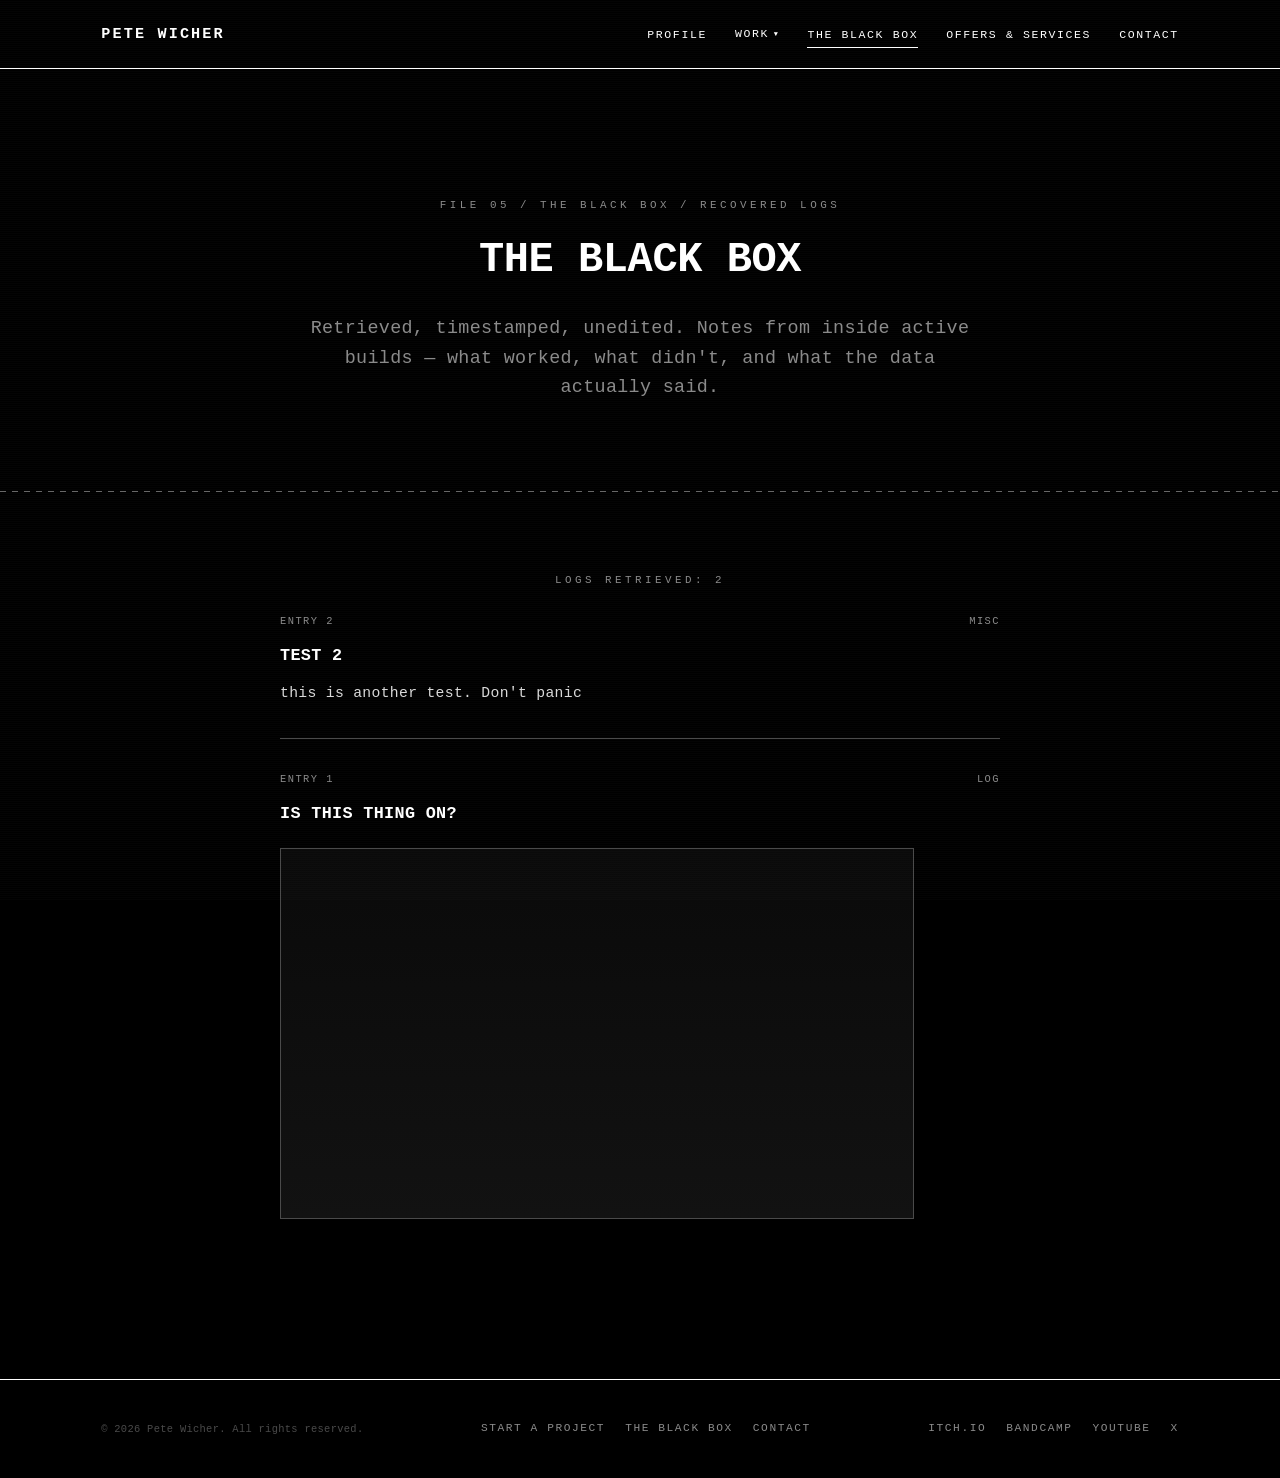
==== black-box/index.html @ 7f67c177 "Initial publish: Spookies Workshop portfolio site - Static site (index, work/, black-box/, offers/, " ====
<!DOCTYPE html>
<html lang="en">
<head>
<meta charset="UTF-8">
<meta name="viewport" content="width=device-width, initial-scale=1.0">
<title>The Black Box — Spookies Workshop</title>
<meta name="description" content="A chronological log of development notes, tone diaries, and industry observations.">
<link rel="stylesheet" href="../css/portfolio.css">
<meta http-equiv="Content-Security-Policy" content="default-src 'self'; script-src 'self'; style-src 'self' 'unsafe-inline'; img-src 'self' data: https:; media-src 'self' https:; frame-src https://www.youtube.com https://www.youtube-nocookie.com https://player.vimeo.com https://bandcamp.com https://w.soundcloud.com; connect-src 'self' http://localhost:3123 https://formsubmit.co; object-src 'none'; base-uri 'self'">
</head>
<body>

<header class="site-header">
  <div class="wrap">
    <a href="../index.html" class="brand">PETE WICHER</a>

    <button class="nav-toggle" aria-expanded="false" aria-controls="primary-nav" aria-label="Toggle navigation">
      <span></span>
    </button>

    <nav class="primary-nav" id="primary-nav">
      <ul>
        <li><a href="../index.html">Profile</a></li>
        <li class="nav-item">
          <button class="dropdown-toggle" aria-expanded="false" aria-controls="work-dropdown">
            Work <span class="caret">&#9660;</span>
          </button>
          <ul class="dropdown" id="work-dropdown">
            <li><a href="../work/audio.html">Audio</a></li>
            <li><a href="../work/games.html">Games</a></li>
            <li><a href="../work/video.html">Video</a></li>
            <li><a href="https://mister-spookies.itch.io/project-log" target="_blank" rel="noopener">Code</a></li>
          </ul>
        </li>
        <li><a href="index.html" aria-current="page">The Black Box</a></li>
        <li><a href="../offers/index.html">Offers &amp; Services</a></li>
        <li><a href="../contact/index.html">Contact</a></li>
      </ul>
    </nav>
  </div>
</header>

<main>

  <section class="hero wrap">
    <p class="case-number">FILE 05 / THE BLACK BOX / RECOVERED LOGS</p>
    <h1>The Black Box</h1>
    <p class="hero-lede">
      Retrieved, timestamped, unedited. Notes from inside active builds —
      what worked, what didn't, and what the data actually said.
    </p>
  </section>

  <hr class="tape-rule">

  <section class="section wrap">
    <p class="eyebrow" id="log-count" style="margin-bottom:1.5rem;">LOGS RETRIEVED: 0</p>
    <div class="log-stack">
      <!-- Populated by js/blackbox.js from GET /api/posts -->
    </div>
  </section>

</main>

<footer class="site-footer">
  <div class="wrap">
<p class="footer-note">&copy; <span id="year"></span> Pete Wicher. All rights reserved.</p>
    <nav class="footer-links">
      <a href="../offers/index.html">Start a Project</a>
      <a href="../black-box/index.html">The Black Box</a>
      <a href="../contact/index.html">Contact</a>
    </nav>
    <nav class="footer-socials">
      <a href="https://mister-spookies.itch.io/" target="_blank" rel="noopener">itch.io</a>
      <a href="https://petewicher.bandcamp.com/" target="_blank" rel="noopener">Bandcamp</a>
      <a href="https://www.youtube.com/@MisterSpookies" target="_blank" rel="noopener">YouTube</a>
      <a href="https://x.com/MisterSpookies" target="_blank" rel="noopener">X</a>
    </nav>
  </div>
</footer>

<script src="../js/portfolio.js"></script>
<script src="../js/blackbox.js"></script>
</body>
</html>
---- css/portfolio.css ----
/* ==========================================================================
   PORTFOLIO.CSS — Global Stylesheet
   The Horror Guy — Consulting Portfolio
   Monochrome / Editorial / Case-File System
   ========================================================================== */

/* --------------------------------------------------------------------------
   0. TOKENS
   -------------------------------------------------------------------------- */
:root {
  --black: #000000;
  --card-top: #0a0a0a;
  --card-bottom: #121212;
  --white: #ffffff;
  --grey: #8a8a8a;
  --grey-dim: #4a4a4a;
  --border: #ffffff;

  --font-mono: 'Courier New', Courier, monospace;

  --track-wide: 0.32em;
  --track-mid: 0.14em;
  --track-tight: 0.02em;

  --gutter: clamp(1.25rem, 4vw, 4rem);
  --max-width: 1180px;

  --ease: cubic-bezier(0.16, 1, 0.3, 1);
}

/* --------------------------------------------------------------------------
   1. RESET
   -------------------------------------------------------------------------- */
*,
*::before,
*::after {
  box-sizing: border-box;
  margin: 0;
  padding: 0;
}

html {
  -webkit-text-size-adjust: 100%;
  scroll-behavior: smooth;
}

@media (prefers-reduced-motion: reduce) {
  html {
    scroll-behavior: auto;
  }
  *,
  *::before,
  *::after {
    animation-duration: 0.01ms !important;
    animation-iteration-count: 1 !important;
    transition-duration: 0.01ms !important;
    scroll-behavior: auto !important;
  }
}

body {
  background: var(--black);
  color: var(--white);
  font-family: var(--font-mono);
  font-size: 16px;
  line-height: 1.6;
  letter-spacing: var(--track-tight);
  min-height: 100vh;
  overflow-x: hidden;
}

img,
video {
  max-width: 100%;
  display: block;
}

a {
  color: inherit;
  text-decoration: none;
}

ul {
  list-style: none;
}

button {
  font-family: inherit;
  background: none;
  border: none;
  color: inherit;
  cursor: pointer;
}

input,
textarea,
select {
  font-family: inherit;
}

/* Visible keyboard focus — non-negotiable */
a:focus-visible,
button:focus-visible,
input:focus-visible,
textarea:focus-visible,
select:focus-visible,
.dropdown-toggle:focus-visible {
  outline: 1px dashed var(--white);
  outline-offset: 4px;
}

/* --------------------------------------------------------------------------
   2. TEXTURE — hairline scan noise (static, no bloat)
   -------------------------------------------------------------------------- */
body::before {
  content: '';
  position: fixed;
  inset: 0;
  pointer-events: none;
  z-index: 999;
  opacity: 0.035;
  background-image: repeating-linear-gradient(
    0deg,
    #fff 0px,
    transparent 1px,
    transparent 2px
  );
}

/* --------------------------------------------------------------------------
   3. LAYOUT PRIMITIVES
   -------------------------------------------------------------------------- */
.wrap {
  max-width: var(--max-width);
  margin: 0 auto;
  padding-left: var(--gutter);
  padding-right: var(--gutter);
}

.tape-rule {
  border: none;
  height: 1px;
  width: 100%;
  background-image: repeating-linear-gradient(
    90deg,
    #ffffff 0,
    #ffffff 6px,
    transparent 6px,
    transparent 12px
  );
  opacity: 0.4;
}

.solid-rule {
  border: none;
  border-top: 1px solid var(--white);
  width: 100%;
}

.eyebrow {
  font-size: 0.68rem;
  letter-spacing: var(--track-wide);
  text-transform: uppercase;
  color: var(--grey);
}

.tag {
  display: inline-block;
  font-size: 0.65rem;
  letter-spacing: var(--track-mid);
  text-transform: uppercase;
  border: 1px solid var(--grey-dim);
  color: var(--grey);
  padding: 0.25em 0.6em;
}

/* --------------------------------------------------------------------------
   4. HEADER / NAVIGATION
   -------------------------------------------------------------------------- */
.site-header {
  position: sticky;
  top: 0;
  z-index: 100;
  background: rgba(0, 0, 0, 0.92);
  backdrop-filter: blur(2px);
  border-bottom: 1px solid var(--white);
}

.site-header .wrap {
  display: flex;
  align-items: center;
  justify-content: space-between;
  height: 68px;
}

.brand {
  font-weight: 700;
  font-size: 0.95rem;
  letter-spacing: var(--track-mid);
  text-transform: uppercase;
  white-space: nowrap;
}

.brand small {
  display: block;
  font-weight: 400;
  font-size: 0.6rem;
  letter-spacing: var(--track-wide);
  color: var(--grey);
  margin-top: 2px;
}

.primary-nav {
  display: flex;
  align-items: center;
  gap: 1.75rem;
}

.primary-nav > ul {
  display: flex;
  gap: 1.75rem;
}

.primary-nav a,
.dropdown-toggle {
  font-size: 0.72rem;
  letter-spacing: var(--track-mid);
  text-transform: uppercase;
  position: relative;
  padding: 0.35rem 0;
}

.primary-nav a::after,
.dropdown-toggle::after {
  content: '';
  position: absolute;
  left: 0;
  bottom: -2px;
  width: 0;
  height: 1px;
  background: var(--white);
  transition: width 0.25s var(--ease);
}

.primary-nav a:hover::after,
.primary-nav a[aria-current='page']::after,
.dropdown-toggle:hover::after,
.nav-item.open .dropdown-toggle::after {
  width: 100%;
}

.nav-item {
  position: relative;
}

.dropdown-toggle {
  display: inline-flex;
  align-items: center;
  gap: 0.4em;
}

.dropdown-toggle .caret {
  font-size: 0.6em;
  transition: transform 0.25s var(--ease);
}

.nav-item.open .dropdown-toggle .caret {
  transform: rotate(180deg);
}

.dropdown {
  position: absolute;
  top: calc(100% + 14px);
  left: 50%;
  transform: translateX(-50%) translateY(-6px);
  background: linear-gradient(180deg, var(--card-top), var(--card-bottom));
  border: 1px solid var(--white);
  min-width: 190px;
  padding: 0.4rem 0;
  opacity: 0;
  visibility: hidden;
  transition: opacity 0.2s var(--ease), transform 0.2s var(--ease), visibility 0.2s;
}

.nav-item.open .dropdown,
.nav-item:hover .dropdown {
  opacity: 1;
  visibility: visible;
  transform: translateX(-50%) translateY(0);
}

.dropdown li a {
  display: block;
  padding: 0.55rem 1rem;
  font-size: 0.7rem;
  letter-spacing: var(--track-mid);
  text-transform: uppercase;
  white-space: nowrap;
}

.dropdown li a:hover {
  background: var(--white);
  color: var(--black);
}

.dropdown li a::after {
  display: none;
}

.nav-toggle {
  display: none;
  width: 32px;
  height: 22px;
  position: relative;
}

.nav-toggle span,
.nav-toggle span::before,
.nav-toggle span::after {
  content: '';
  position: absolute;
  left: 0;
  width: 100%;
  height: 1px;
  background: var(--white);
  transition: transform 0.25s var(--ease), opacity 0.2s var(--ease), top 0.25s var(--ease);
}

.nav-toggle span {
  top: 10px;
}

.nav-toggle span::before {
  top: -8px;
}

.nav-toggle span::after {
  top: 8px;
}

.nav-toggle[aria-expanded='true'] span {
  background: transparent;
}

.nav-toggle[aria-expanded='true'] span::before {
  top: 0;
  transform: rotate(45deg);
}

.nav-toggle[aria-expanded='true'] span::after {
  top: 0;
  transform: rotate(-45deg);
}

/* --------------------------------------------------------------------------
   5. HERO / MANIFESTO
   -------------------------------------------------------------------------- */
.hero {
  padding: clamp(3.5rem, 10vw, 8rem) 0 clamp(2.5rem, 6vw, 4rem);
  text-align: center;
}

.hero .wrap,
.wrap.hero-inner {
  display: flex;
  flex-direction: column;
  align-items: center;
}

.case-number {
  font-size: 0.68rem;
  letter-spacing: var(--track-wide);
  color: var(--grey);
  margin-bottom: 1.5rem;
}

.hero h1 {
  font-size: clamp(1.575rem, 3.9vw, 2.625rem);
  line-height: 1.05;
  letter-spacing: -0.01em;
  font-weight: 700;
  text-transform: uppercase;
  margin-left: auto;
  margin-right: auto;
}

.hero h1 .cursor {
  display: inline-block;
  width: 0.5ch;
  background: var(--white);
  animation: blink 1.1s steps(1) infinite;
}

@keyframes blink {
  0%, 49% { opacity: 1; }
  50%, 100% { opacity: 0; }
}

@media (prefers-reduced-motion: reduce) {
  .hero h1 .cursor {
    animation: none;
    opacity: 1;
  }
}

.hero-lede {
  margin-top: 2rem;
  margin-left: auto;
  margin-right: auto;
  max-width: 62ch;
  font-size: clamp(1rem, 1.6vw, 1.15rem);
  color: var(--grey);
  margin-bottom: 1.5rem;
}

.hero-grid {
  display: grid;
  grid-template-columns: minmax(0, 1fr) clamp(240px, 26vw, 320px);
  gap: clamp(1.5rem, 4vw, 3rem);
  align-items: center;
  margin-top: 0.5rem;
}

.hero-copy .hero-lede {
  margin-left: 0;
  margin-right: 0;
}

.profile-frame {
  border: 1px solid var(--white);
  padding: 0.5rem;
  background: var(--card-top);
}

.profile-frame img {
  display: block;
  width: 100%;
  height: auto;
  filter: grayscale(1) contrast(1.05);
}

.profile-figure figcaption {
  margin-top: 0.6rem;
  font-size: 0.6rem;
  letter-spacing: var(--track-mid);
  text-transform: uppercase;
  color: var(--grey-dim);
  text-align: center;
}

@media (max-width: 820px) {
  .hero-grid {
    grid-template-columns: 1fr;
  }
  .profile-figure {
    order: -1;
    max-width: 320px;
    margin-left: auto;
    margin-right: auto;
  }
}

.hero-lede + .hero-lede {
  margin-top: 1.1rem;
}

.hero-meta {
  display: flex;
  flex-wrap: wrap;
  justify-content: center;
  gap: 0.6rem;
  margin-top: 2.25rem;
}

/* --------------------------------------------------------------------------
   6. SECTIONS / CARDS
   -------------------------------------------------------------------------- */
.section {
  padding: clamp(2.5rem, 7vw, 5rem) 0;
  text-align: center;
}

.section-head {
  display: flex;
  flex-direction: column;
  align-items: center;
  gap: 0.75rem;
  margin-bottom: 2rem;
}

.section-head h2 {
  font-size: clamp(1.3rem, 3vw, 1.9rem);
  letter-spacing: var(--track-tight);
  text-transform: uppercase;
  font-weight: 700;
}

/* Intro copy that follows a section-head — capped and centered, wrap stays full-width */
.section-lede {
  max-width: 68ch;
  margin: 0 auto 2rem;
  color: #d9d9d9;
}

/* Utility: reintroduce left edge alignment for the rare case content must
   read left-to-right (e.g. long-form log entries, form labels) */
.text-left {
  text-align: left;
}

/*
 * Flexbox, not CSS grid, is deliberate here: grid auto-placement always
 * flushes a trailing/incomplete row to the inline-start edge, which is
 * exactly the left-flush bug this replaces. Flex items with a fixed
 * basis + justify-content: center let an orphaned last card center
 * itself against the row above it instead.
 */
.grid {
  display: flex;
  flex-wrap: wrap;
  justify-content: center;
  gap: 1.25rem;
}

/* Basis math: (100% - total gap width) / column count.
   flex-grow: 0 keeps every card the same width whether its row is full
   or not; max-width backstops it so cards never stretch to fill space. */
.grid-3 > * {
  flex: 0 1 calc((100% - (2 * 1.25rem)) / 3);
  max-width: calc((100% - (2 * 1.25rem)) / 3);
}

.grid-2 > * {
  flex: 0 1 calc((100% - 1.25rem) / 2);
  max-width: calc((100% - 1.25rem) / 2);
}

@media (max-width: 900px) {
  .grid-3 > * {
    flex: 0 1 calc((100% - 1.25rem) / 2);
    max-width: calc((100% - 1.25rem) / 2);
  }
}

@media (max-width: 640px) {
  .grid-3 > *,
  .grid-2 > * {
    flex: 0 1 100%;
    max-width: 100%;
  }
}

.card {
  background: linear-gradient(180deg, var(--card-top), var(--card-bottom));
  border: 1px solid var(--grey-dim);
  padding: 1.75rem;
  text-align: center;
  transition: border-color 0.25s var(--ease), transform 0.25s var(--ease);
}

.card .tag {
  margin-left: auto;
  margin-right: auto;
}

.btn-row {
  display: flex;
  flex-wrap: wrap;
  justify-content: center;
  gap: 0.85rem;
}

.card:hover {
  border-color: var(--white);
  transform: translateY(-3px);
}

.card .tag {
  margin-bottom: 1rem;
}

.card .btn {
  margin-top: 1.25rem;
}

.card h3 {
  font-size: 1.05rem;
  text-transform: uppercase;
  letter-spacing: var(--track-tight);
  margin-bottom: 0.6rem;
}

.card p {
  color: var(--grey);
  font-size: 0.9rem;
}

.card-index {
  font-size: 0.65rem;
  color: var(--grey-dim);
  letter-spacing: var(--track-mid);
  margin-bottom: 0.75rem;
}

/* --------------------------------------------------------------------------
   7. BUTTONS
   -------------------------------------------------------------------------- */
.btn {
  display: inline-flex;
  align-items: center;
  gap: 0.5em;
  border: 1px solid var(--white);
  color: var(--white);
  background: transparent;
  padding: 0.85em 1.6em;
  font-size: 0.72rem;
  letter-spacing: var(--track-mid);
  text-transform: uppercase;
  cursor: pointer;
  transition: background 0.2s var(--ease), color 0.2s var(--ease);
}

.page-cta {
  margin: 2.5rem 0;
}

.btn:hover {
  background: var(--white);
  color: var(--black);
}

.btn-block {
  width: 100%;
  justify-content: center;
}

.btn-ghost {
  border-color: var(--grey-dim);
  color: var(--grey);
}

.btn-ghost:hover {
  background: var(--white);
  border-color: var(--white);
  color: var(--black);
}

/* --------------------------------------------------------------------------
   8. FOOTER
   -------------------------------------------------------------------------- */
.site-footer {
  border-top: 1px solid var(--white);
  padding: 2.5rem 0;
  margin-top: 3rem;
}

.site-footer .wrap {
  display: flex;
  justify-content: space-between;
  align-items: center;
  flex-wrap: wrap;
  gap: 1rem;
}

.footer-links {
  display: flex;
  gap: 1.25rem;
  flex-wrap: wrap;
}

.footer-links a {
  font-size: 0.7rem;
  letter-spacing: var(--track-mid);
  text-transform: uppercase;
  color: var(--grey);
  transition: color 0.2s var(--ease);
}

.footer-links a:hover {
  color: var(--white);
}

.footer-note {
  font-size: 0.65rem;
  color: var(--grey-dim);
}

.footer-socials {
  display: flex;
  gap: 1.25rem;
  flex-wrap: wrap;
}

.footer-socials a {
  font-size: 0.7rem;
  letter-spacing: var(--track-mid);
  text-transform: uppercase;
  color: var(--grey);
  transition: color 0.2s var(--ease);
}

.footer-socials a:hover {
  color: var(--white);
}

/* --------------------------------------------------------------------------
   9. RESPONSIVE NAV (MOBILE)
   -------------------------------------------------------------------------- */
@media (max-width: 860px) {
  .primary-nav {
    position: fixed;
    top: 68px;
    left: 0;
    right: 0;
    bottom: 0;
    background: var(--black);
    flex-direction: column;
    align-items: flex-start;
    padding: 2rem var(--gutter);
    transform: translateX(100%);
    transition: transform 0.3s var(--ease);
    overflow-y: auto;
  }

  .primary-nav.open {
    transform: translateX(0);
  }

  .primary-nav > ul {
    flex-direction: column;
    gap: 1.5rem;
    width: 100%;
  }

  .dropdown {
    position: static;
    transform: none;
    opacity: 1;
    visibility: visible;
    display: none;
    border: none;
    border-left: 1px solid var(--grey-dim);
    margin-top: 0.75rem;
    margin-left: 0.5rem;
    background: none;
    min-width: 0;
  }

  .nav-item.open .dropdown {
    display: block;
  }

  .nav-toggle {
    display: block;
  }
}

/* --------------------------------------------------------------------------
   10. AUDIO REEL LIST (work/audio.html)
   -------------------------------------------------------------------------- */
.reel-list {
  display: flex;
  flex-direction: column;
  gap: 1rem;
  max-width: 780px;
  margin: 0 auto;
}

.sound-group {
  margin-bottom: 2.5rem;
}

.sound-group:last-child {
  margin-bottom: 0;
}

.sound-group-title {
  font-size: clamp(1.3rem, 3vw, 1.9rem);
  letter-spacing: var(--track-tight);
  text-transform: uppercase;
  font-weight: 700;
  color: var(--white);
  text-align: center;
  margin: 0 auto 1.25rem;
  max-width: 780px;
}

.reel-item {
  background: linear-gradient(180deg, var(--card-top), var(--card-bottom));
  border: 1px solid var(--grey-dim);
  padding: 1.5rem;
  text-align: left;
  transition: border-color 0.25s var(--ease);
}

.reel-item:hover {
  border-color: var(--white);
}

.reel-item-head {
  display: flex;
  align-items: baseline;
  justify-content: space-between;
  gap: 1rem;
  margin-bottom: 0.9rem;
  flex-wrap: wrap;
}

.reel-item-head h3,
.reel-item-head h4 {
  font-size: 0.95rem;
  text-transform: uppercase;
  letter-spacing: var(--track-tight);
}

.reel-duration {
  font-size: 0.65rem;
  color: var(--grey);
  letter-spacing: var(--track-mid);
  white-space: nowrap;
}

.reel-item audio {
  width: 100%;
  filter: grayscale(1) invert(1) contrast(1.1);
}

.reel-item p {
  margin-top: 0.75rem;
  font-size: 0.85rem;
  color: var(--grey);
}

.embed-grid {
  display: grid;
  grid-template-columns: repeat(2, 1fr);
  gap: 1.25rem;
  max-width: 900px;
  margin: 0 auto;
}

@media (max-width: 640px) {
  .embed-grid {
    grid-template-columns: 1fr;
  }
}

.embed-slot {
  border: 1px solid var(--grey-dim);
  background: linear-gradient(180deg, var(--card-top), var(--card-bottom));
  padding: 1rem;
  text-align: left;
}

.embed-slot .eyebrow {
  display: block;
  margin-bottom: 0.75rem;
}

.embed-slot iframe {
  width: 100%;
  aspect-ratio: 16 / 9;
  border: none;
  display: block;
}

/* --------------------------------------------------------------------------
   11. BLUEPRINT / SYSTEMS GRID (work/games.html)
   -------------------------------------------------------------------------- */
.blueprint-grid {
  display: grid;
  grid-template-columns: repeat(2, 1fr);
  gap: 1.25rem;
}

@media (max-width: 720px) {
  .blueprint-grid {
    grid-template-columns: 1fr;
  }
}

.blueprint-card {
  background: linear-gradient(180deg, var(--card-top), var(--card-bottom));
  border: 1px solid var(--grey-dim);
  text-align: left;
  transition: border-color 0.25s var(--ease);
}

.blueprint-card:hover {
  border-color: var(--white);
}

.blueprint-media {
  aspect-ratio: 16 / 9;
  border-bottom: 1px solid var(--grey-dim);
  background: repeating-linear-gradient(
    45deg,
    #0a0a0a,
    #0a0a0a 10px,
    #111 10px,
    #111 20px
  );
  display: flex;
  align-items: center;
  justify-content: center;
}

.blueprint-media span {
  font-size: 0.65rem;
  letter-spacing: var(--track-mid);
  text-transform: uppercase;
  color: var(--grey-dim);
}

.blueprint-media iframe {
  width: 100%;
  height: 100%;
  border: 0;
  display: block;
}

.blueprint-card-body {
  padding: 1.5rem;
}

.blueprint-card-body h3 {
  font-size: 1rem;
  text-transform: uppercase;
  letter-spacing: var(--track-tight);
  margin-bottom: 0.6rem;
}

.blueprint-card-body p {
  font-size: 0.88rem;
  color: var(--grey);
}

.spec-list {
  margin-top: 1rem;
  display: flex;
  flex-wrap: wrap;
  gap: 0.4rem;
}

/* --------------------------------------------------------------------------
   12. VIDEO SHOWCASE ROWS (work/video.html)
   -------------------------------------------------------------------------- */
.video-stack {
  display: flex;
  flex-direction: column;
  gap: 2.5rem;
}

.video-row {
  display: grid;
  grid-template-columns: 1fr 1fr;
  gap: 2rem;
  align-items: center;
  text-align: left;
}

.video-row:nth-child(even) {
  direction: rtl;
}

.video-row:nth-child(even) > * {
  direction: ltr;
}

@media (max-width: 800px) {
  .video-row,
  .video-row:nth-child(even) {
    grid-template-columns: 1fr;
    direction: ltr;
  }
}

.video-frame {
  position: relative;
  width: 100%;
  aspect-ratio: 16 / 9;
  border: 1px solid var(--white);
  background: #0a0a0a;
  overflow: hidden;
}

.video-frame iframe,
.video-frame video {
  position: absolute;
  inset: 0;
  width: 100%;
  height: 100%;
  border: none;
}

.video-row h3 {
  font-size: 1.1rem;
  text-transform: uppercase;
  letter-spacing: var(--track-tight);
  margin-bottom: 0.6rem;
}

.video-row p {
  color: var(--grey);
  font-size: 0.9rem;
  max-width: 48ch;
}

/* --------------------------------------------------------------------------
   13. BLACK BOX LOG STACK (black-box/index.html)
   -------------------------------------------------------------------------- */
.log-stack {
  max-width: 720px;
  margin: 0 auto;
  display: flex;
  flex-direction: column;
}

.log-entry {
  text-align: left;
  padding: 2rem 0;
  border-bottom: 1px solid var(--grey-dim);
}

.log-entry:first-child {
  padding-top: 0;
}

.log-entry:last-child {
  border-bottom: none;
}

.log-meta {
  display: flex;
  justify-content: space-between;
  gap: 1rem;
  flex-wrap: wrap;
  margin-bottom: 0.85rem;
  font-size: 0.65rem;
  letter-spacing: var(--track-mid);
  text-transform: uppercase;
  color: var(--grey);
}

.log-entry h3 {
  font-size: 1.05rem;
  text-transform: uppercase;
  letter-spacing: var(--track-tight);
  margin-bottom: 0.75rem;
}

.log-entry p {
  color: #d9d9d9;
  font-size: 0.92rem;
  max-width: 66ch;
}

.log-entry p + p {
  margin-top: 0.75rem;
}

/* Media inside a log entry: images, audio, embedded video.
   Uploaded by the admin console; rendered by js/blackbox.js. */
.log-media {
  margin-top: 1.25rem;
  max-width: 66ch;
}

.log-media-grid {
  display: grid;
  grid-template-columns: repeat(auto-fit, minmax(240px, 1fr));
  gap: 0.75rem;
}

.log-media figure {
  border: 1px solid var(--grey-dim);
  background: #0a0a0a;
}

.log-media figure:hover {
  border-color: var(--white);
}

.log-media figure img {
  width: 100%;
  display: block;
  border: none;
}

.log-media.embed-slot {
  margin-top: 1.25rem;
  max-width: 66ch;
}

.log-media.embed-slot iframe {
  aspect-ratio: 16 / 9;
}

.log-media audio {
  width: 100%;
  filter: grayscale(1) invert(1) contrast(1.1);
  display: block;
}

.log-media + .log-media {
  margin-top: 1.25rem;
}

/* --------------------------------------------------------------------------
   14. OFFERS / PRICING + DOCUMENT LIST (offers/index.html)
   -------------------------------------------------------------------------- */
.pricing-grid {
  display: grid;
  grid-template-columns: repeat(3, 1fr);
  gap: 1.25rem;
  align-items: stretch;
}

@media (max-width: 900px) {
  .pricing-grid {
    grid-template-columns: 1fr;
  }
}

.pricing-card {
  display: flex;
  flex-direction: column;
  background: linear-gradient(180deg, var(--card-top), var(--card-bottom));
  border: 1px solid var(--grey-dim);
  padding: 2rem 1.75rem;
  text-align: center;
  transition: border-color 0.25s var(--ease);
}

.pricing-card:hover {
  border-color: var(--white);
}

.pricing-card .card-index {
  color: var(--grey);
}

.pricing-card h3 {
  font-size: 1.15rem;
  text-transform: uppercase;
  letter-spacing: var(--track-tight);
  margin-bottom: 0.75rem;
}

.pricing-card ul {
  margin: 1.25rem 0;
  display: flex;
  flex-direction: column;
  gap: 0.5rem;
  font-size: 0.85rem;
  color: var(--grey);
}

.pricing-card ul li::before {
  content: '— ';
  color: var(--grey-dim);
}

.pricing-card .btn {
  margin-top: auto;
  align-self: center;
}

/* --------------------------------------------------------------------------
   MODAL WINDOWS (offers page) — floating dossier cards
   -------------------------------------------------------------------------- */
.modal {
  position: fixed;
  inset: 0;
  z-index: 1200;
  display: none;
  align-items: center;
  justify-content: center;
  padding: clamp(1rem, 3vw, 2rem);
}

.modal.is-open {
  display: flex;
}

.modal-backdrop {
  position: absolute;
  inset: 0;
  background: rgba(0, 0, 0, 0.85);
  backdrop-filter: blur(3px);
}

.modal-panel {
  position: relative;
  width: min(660px, 100%);
  max-height: 85vh;
  overflow-y: auto;
  background: var(--card-top);
  border: 1px solid var(--white);
  padding: clamp(1.25rem, 3vw, 2rem);
  text-align: left;
  box-shadow: 0 0 0 1px var(--black), 0 20px 60px rgba(0, 0, 0, 0.7);
  animation: modal-rise 0.28s var(--ease);
}

@keyframes modal-rise {
  from {
    opacity: 0;
    transform: translateY(14px);
  }
  to {
    opacity: 1;
    transform: translateY(0);
  }
}

.modal-header {
  display: flex;
  align-items: baseline;
  justify-content: space-between;
  gap: 1rem;
  border-bottom: 1px solid var(--grey-dim);
  padding-bottom: 1rem;
  margin-bottom: 1.25rem;
}

.modal-header h3 {
  font-size: 1.15rem;
  text-transform: uppercase;
  letter-spacing: var(--track-tight);
}

.modal-header .card-index {
  color: var(--grey);
}

.modal-close {
  background: none;
  border: 1px solid var(--grey-dim);
  color: var(--white);
  font-family: var(--font-mono);
  font-size: 1.1rem;
  line-height: 1;
  width: 2rem;
  height: 2rem;
  cursor: pointer;
  transition: border-color 0.2s var(--ease), color 0.2s var(--ease);
}

.modal-close:hover {
  border-color: var(--white);
}

.modal-section {
  border-top: 1px solid var(--grey-dim);
  margin-top: 1.25rem;
  padding-top: 1.25rem;
}

.modal-section h4 {
  font-size: 0.7rem;
  text-transform: uppercase;
  letter-spacing: var(--track-mid);
  color: var(--grey);
  margin-bottom: 0.6rem;
}

.modal-section p {
  font-size: 0.9rem;
  color: var(--grey);
  line-height: 1.55;
}

.modal-section ul {
  display: flex;
  flex-direction: column;
  gap: 0.45rem;
  font-size: 0.9rem;
  color: var(--grey);
}

.modal-section ul li::before {
  content: '— ';
  color: var(--grey-dim);
}

.modal-note {
  color: var(--grey-dim);
  font-size: 0.85rem;
}

.modal-footer {
  margin-top: 1.5rem;
  padding-top: 1.25rem;
  border-top: 1px solid var(--grey-dim);
  text-align: right;
}

body.modal-open {
  overflow: hidden;
}

.form-modal .modal-panel {
  width: min(720px, 100%);
}

.form-modal .form-shell {
  max-width: none;
}

.form-status.ok {
  color: var(--white);
}

.form-status.error {
  color: var(--white);
  border: 1px dashed var(--white);
  padding: 0.6rem 0.8rem;
}

.doc-list {
  max-width: 640px;
  margin: 0 auto;
  display: flex;
  flex-direction: column;
  gap: 0.75rem;
}

.doc-list li {
  border: 1px solid var(--grey-dim);
  background: linear-gradient(180deg, var(--card-top), var(--card-bottom));
}

.doc-list a {
  display: flex;
  align-items: center;
  justify-content: space-between;
  gap: 1rem;
  padding: 1rem 1.25rem;
  font-size: 0.78rem;
  letter-spacing: var(--track-mid);
  text-transform: uppercase;
  transition: background 0.2s var(--ease), color 0.2s var(--ease);
}

.doc-list button.doc-list-btn {
  display: flex;
  width: 100%;
  align-items: center;
  justify-content: space-between;
  gap: 1rem;
  padding: 1rem 1.25rem;
  background: none;
  border: none;
  font-family: var(--font-mono);
  font-size: 0.78rem;
  letter-spacing: var(--track-mid);
  text-transform: uppercase;
  color: var(--white);
  text-align: left;
  cursor: pointer;
  transition: background 0.2s var(--ease), color 0.2s var(--ease);
}

.doc-list button.doc-list-btn:hover {
  background: var(--white);
  color: var(--black);
}

.doc-list a:hover {
  background: var(--white);
  color: var(--black);
}

.doc-list .doc-download-mark {
  font-size: 0.7rem;
  color: var(--grey);
}

.doc-list a:hover .doc-download-mark {
  color: var(--black);
}

.doc-list button.doc-list-btn:hover .doc-download-mark {
  color: var(--black);
}

/* --------------------------------------------------------------------------
   15. CONTACT FORM (contact/index.html)
   -------------------------------------------------------------------------- */
.form-shell {
  max-width: 560px;
  margin: 0 auto;
  text-align: left;
}

.field {
  margin-bottom: 1.5rem;
}

.field label {
  display: block;
  font-size: 0.68rem;
  letter-spacing: var(--track-mid);
  text-transform: uppercase;
  color: var(--grey);
  margin-bottom: 0.6rem;
}

.field input,
.field select,
.field textarea {
  width: 100%;
  background: linear-gradient(180deg, var(--card-top), var(--card-bottom));
  border: 1px solid var(--grey-dim);
  color: var(--white);
  padding: 0.85rem 1rem;
  font-size: 0.9rem;
  letter-spacing: var(--track-tight);
  transition: border-color 0.2s var(--ease);
}

.field textarea {
  resize: vertical;
  min-height: 140px;
}

.field input::placeholder,
.field textarea::placeholder {
  color: var(--grey-dim);
}

.field input:focus,
.field select:focus,
.field textarea:focus {
  outline: none;
  border-color: var(--white);
}

.field select {
  appearance: none;
  -webkit-appearance: none;
  background-image: linear-gradient(180deg, var(--card-top), var(--card-bottom));
  color-scheme: dark;
}

.field select option {
  background: var(--card-bottom);
  color: var(--white);
}

.field-row {
  display: grid;
  grid-template-columns: 1fr 1fr;
  gap: 1.25rem;
}

.field-check {
  display: flex;
  align-items: flex-start;
  gap: 0.6rem;
  font-size: 0.78rem;
  color: var(--grey);
  line-height: 1.45;
  cursor: pointer;
}

.field-check input {
  width: auto;
  flex: none;
  margin-top: 0.15rem;
  accent-color: var(--white);
}

@media (max-width: 560px) {
  .field-row {
    grid-template-columns: 1fr;
  }
}

.form-note {
  text-align: center;
  font-size: 0.78rem;
  color: var(--grey);
  margin-top: 1.5rem;
}

/* --------------------------------------------------------------------------
   16. PORTFOLIO CONTENT SLOTS (index / work pages)
   -------------------------------------------------------------------------- */
.hero-role {
  margin-top: 0.75rem;
  font-size: 0.78rem;
  letter-spacing: var(--track-wide);
  text-transform: uppercase;
  color: var(--grey);
}

.tag-row {
  display: flex;
  flex-wrap: wrap;
  justify-content: center;
  gap: 0.4rem;
  margin: 0.9rem 0 1.1rem;
}

.tag-row .tag {
  margin: 0;
}

.card .btn,
.blueprint-card .btn {
  margin-top: 0.9rem;
}

.empty-state {
  text-align: center;
  color: var(--grey-dim);
  font-size: 0.72rem;
  letter-spacing: var(--track-mid);
  text-transform: uppercase;
  padding: 2.5rem 1rem;
  border: 1px dashed var(--grey-dim);
  background: none;
  list-style: none;
  max-width: 720px;
  margin: 0 auto;
}

.ph {
  color: var(--grey-dim);
}

.embed-slot .ph {
  padding: 2.25rem 0;
  text-align: center;
  font-size: 0.72rem;
  letter-spacing: var(--track-mid);
  text-transform: uppercase;
}
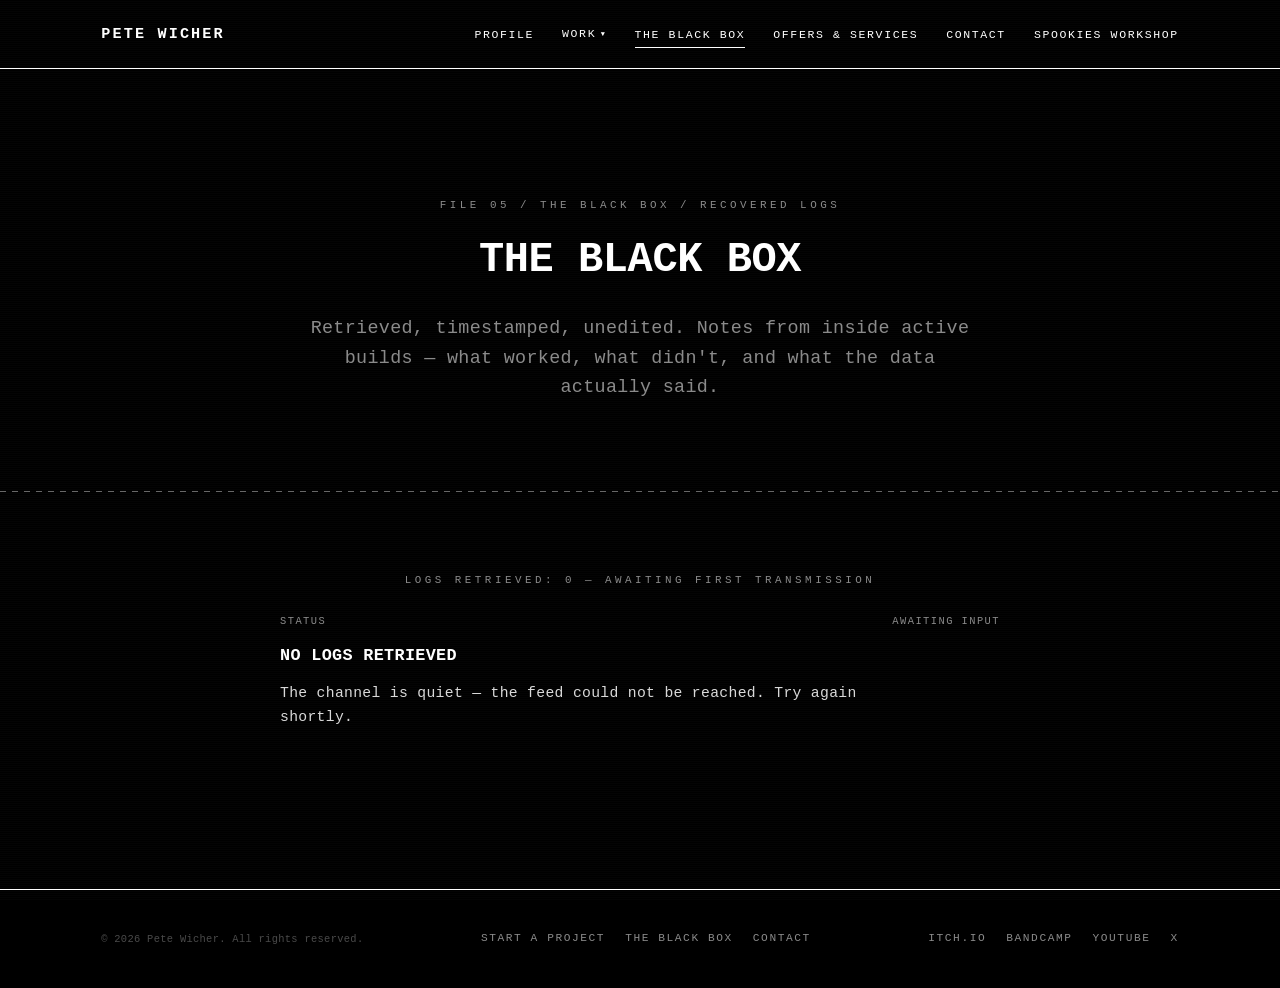
==== commit fa1583c6: "Add Spookies Workshop under-construction page and nav tab" ====
--- a/black-box/index.html
+++ b/black-box/index.html
@@ -35,6 +35,7 @@
         <li><a href="index.html" aria-current="page">The Black Box</a></li>
         <li><a href="../offers/index.html">Offers &amp; Services</a></li>
         <li><a href="../contact/index.html">Contact</a></li>
+        <li><a href="../spookies-workshop/index.html">Spookies Workshop</a></li>
       </ul>
     </nav>
   </div>
--- a/css/portfolio.css
+++ b/css/portfolio.css
@@ -172,6 +172,31 @@
   border: 1px solid var(--grey-dim);
   color: var(--grey);
   padding: 0.25em 0.6em;
+}
+
+.checklist {
+  list-style: none;
+  margin: 1.5rem 0 0;
+  padding: 0;
+  max-width: 560px;
+}
+
+.checklist li {
+  display: flex;
+  align-items: baseline;
+  gap: 0.75rem;
+  padding: 0.55rem 0;
+  border-bottom: 1px solid var(--grey-dim);
+  font-size: 0.82rem;
+  letter-spacing: var(--track-mid);
+  text-transform: uppercase;
+  color: var(--grey);
+}
+
+.tick {
+  flex: 0 0 auto;
+  color: var(--white);
+  font-size: 0.7rem;
 }
 
 /* --------------------------------------------------------------------------
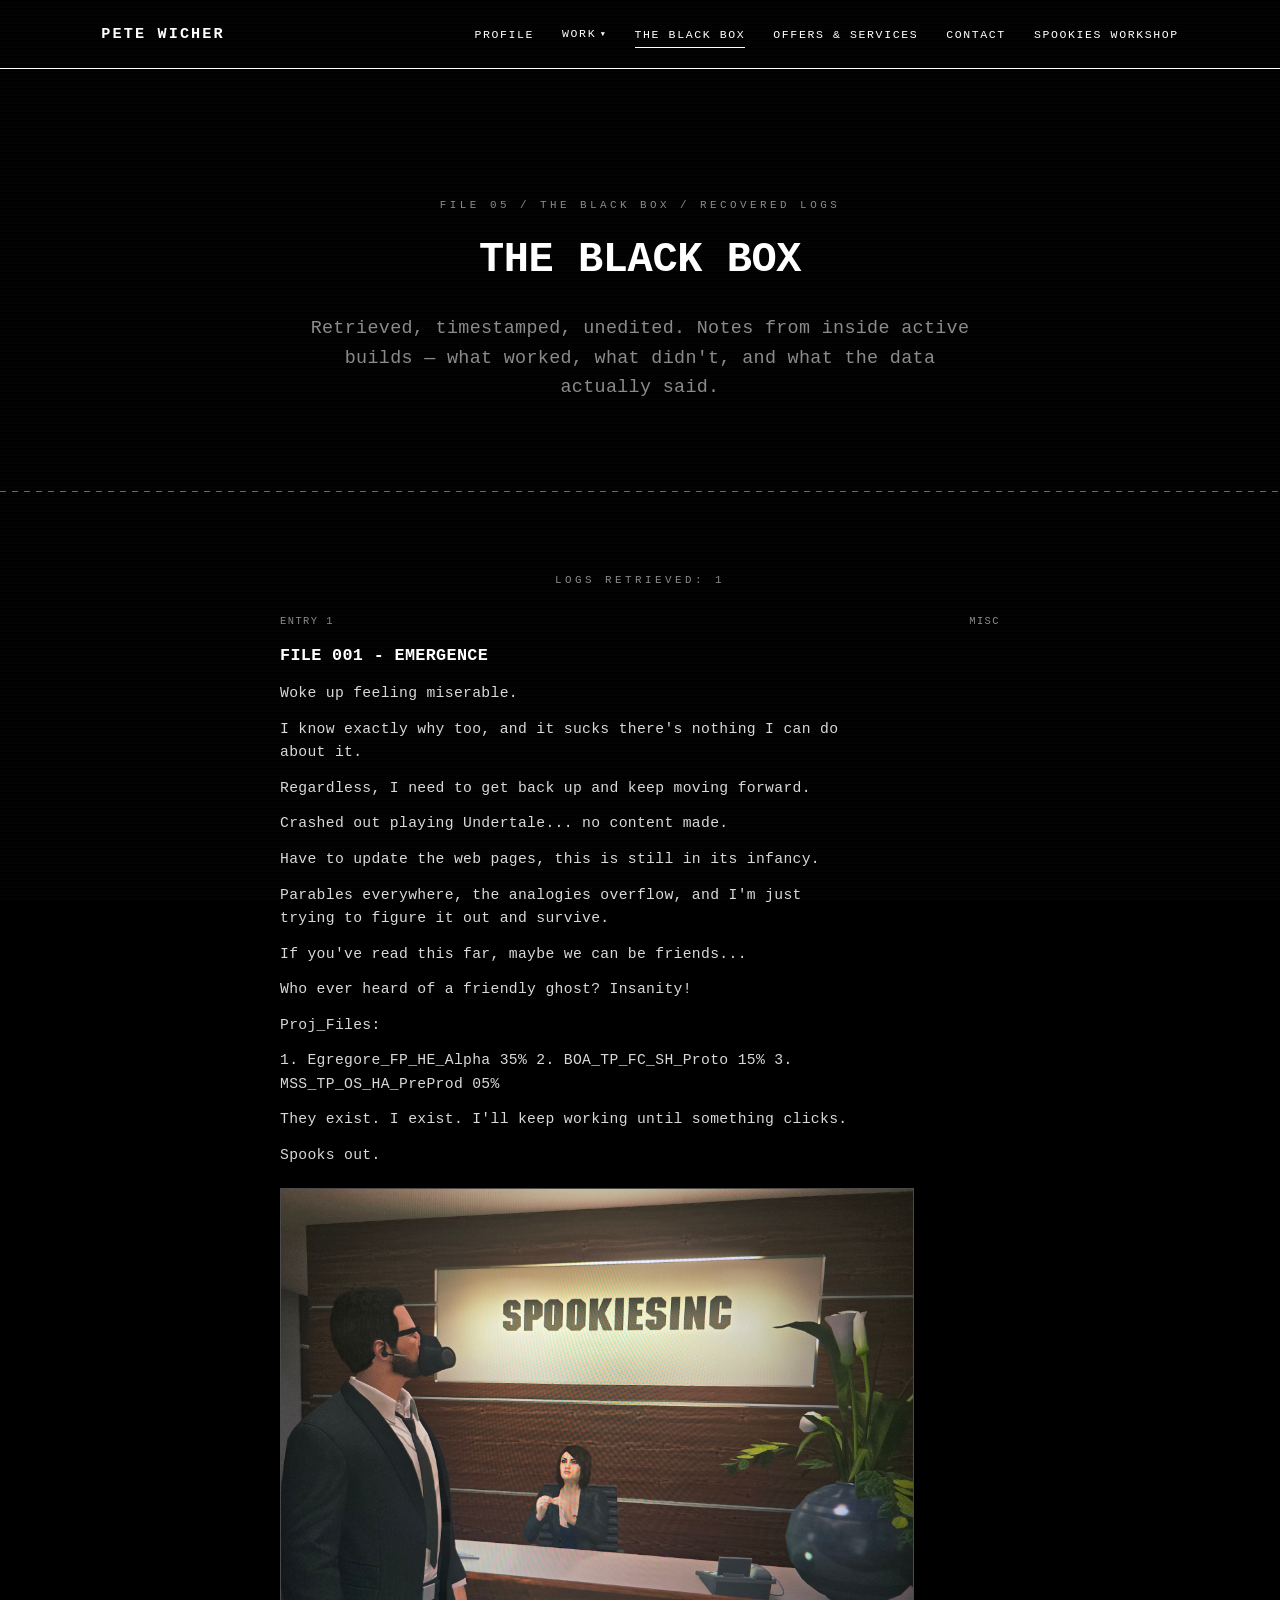
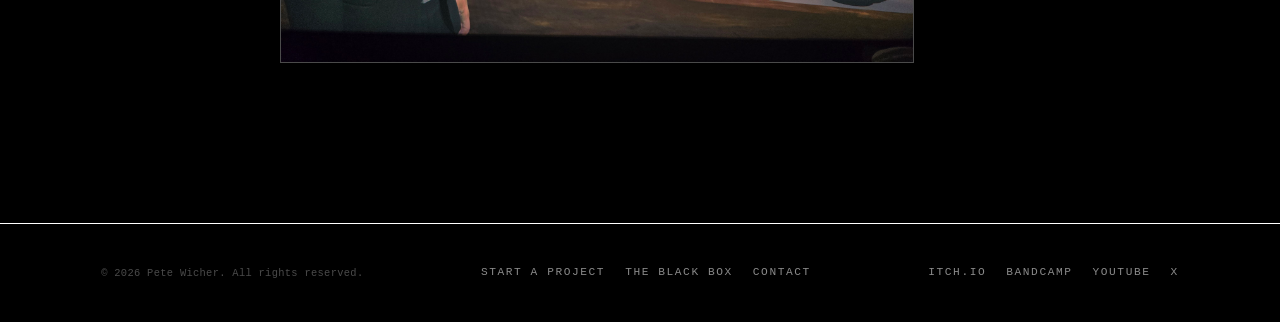
==== commit 7731ad62: "perf: add favicon, slim studio logo, drop dead wav" ====
--- a/black-box/index.html
+++ b/black-box/index.html
@@ -3,6 +3,7 @@
 <head>
 <meta charset="UTF-8">
 <meta name="viewport" content="width=device-width, initial-scale=1.0">
+<link rel="icon" type="image/png" href="../assets/image/favicon.png">
 <title>The Black Box — Spookies Workshop</title>
 <meta name="description" content="A chronological log of development notes, tone diaries, and industry observations.">
 <link rel="stylesheet" href="../css/portfolio.css">
--- a/css/portfolio.css
+++ b/css/portfolio.css
@@ -889,6 +889,68 @@
   display: block;
 }
 
+/* --- SFX play grid (audio page) ------------------------------------------ */
+.sfx-grid {
+  display: grid;
+  grid-template-columns: repeat(auto-fill, minmax(210px, 1fr));
+  gap: 1.25rem;
+  max-width: 900px;
+  margin: 0 auto;
+}
+
+.sfx-item {
+  display: flex;
+  flex-direction: column;
+  border: 1px solid var(--grey-dim);
+  background: linear-gradient(180deg, var(--card-top), var(--card-bottom));
+  padding: 1.25rem 1.4rem 1.4rem;
+  text-align: left;
+  transition: border-color 0.25s var(--ease);
+}
+
+.sfx-item:hover {
+  border-color: var(--white);
+}
+
+.sfx-item-head {
+  display: flex;
+  align-items: baseline;
+  justify-content: space-between;
+  gap: 0.75rem;
+  margin-bottom: 1rem;
+  flex-wrap: wrap;
+}
+
+.sfx-item h3 {
+  font-size: 0.88rem;
+  text-transform: uppercase;
+  letter-spacing: var(--track-tight);
+}
+
+.sfx-duration {
+  font-size: 0.65rem;
+  color: var(--grey);
+  letter-spacing: var(--track-mid);
+  white-space: nowrap;
+}
+
+.sfx-item .ph {
+  padding: 0.4rem 0 1rem;
+  font-size: 0.68rem;
+  letter-spacing: var(--track-mid);
+  text-transform: uppercase;
+}
+
+.sfx-play {
+  margin-top: auto;
+  align-self: flex-start;
+}
+
+.sfx-play.is-playing {
+  background: var(--white);
+  color: var(--black);
+}
+
 /* --------------------------------------------------------------------------
    11. BLUEPRINT / SYSTEMS GRID (work/games.html)
    -------------------------------------------------------------------------- */
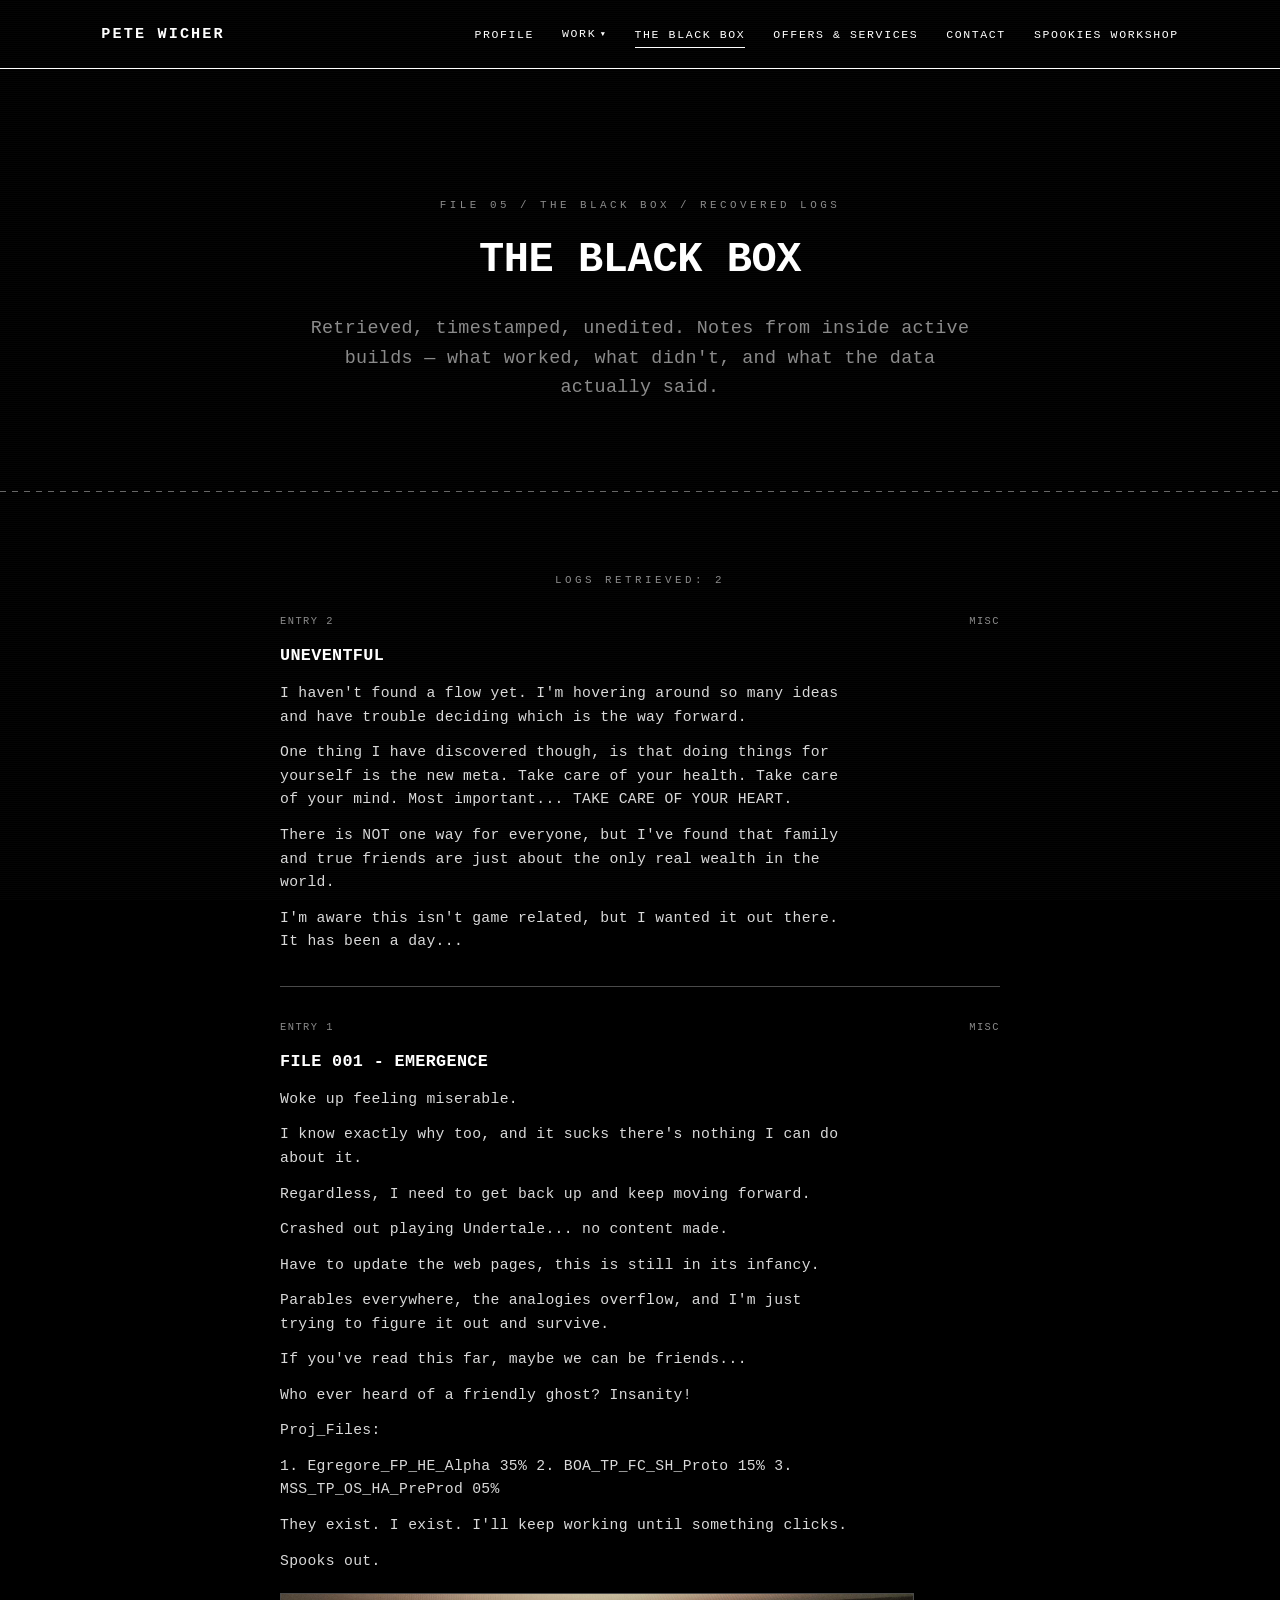
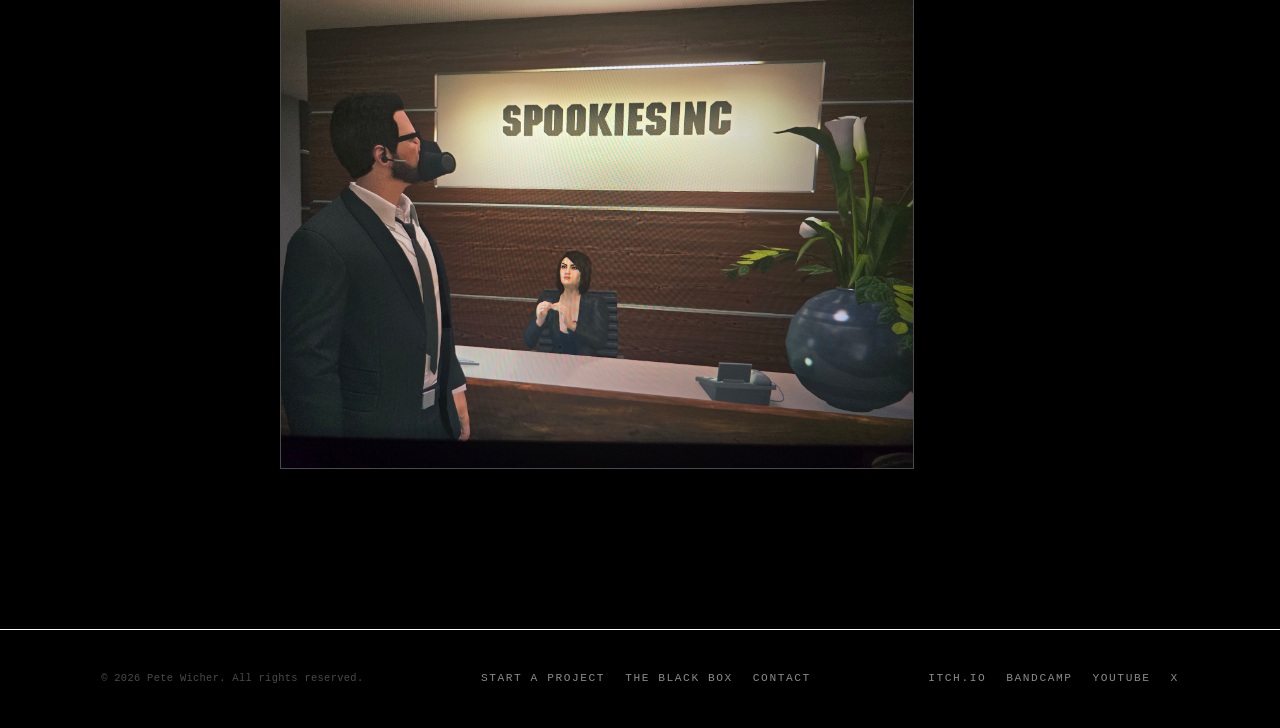
==== commit c8c2d23e: "Updatefiles" ====
--- a/black-box/index.html
+++ b/black-box/index.html
@@ -30,6 +30,7 @@
             <li><a href="../work/audio.html">Audio</a></li>
             <li><a href="../work/games.html">Games</a></li>
             <li><a href="../work/video.html">Video</a></li>
+            <li><a href="../work/prototypes.html">Prototypes</a></li>
             <li><a href="https://mister-spookies.itch.io/project-log" target="_blank" rel="noopener">Code</a></li>
           </ul>
         </li>
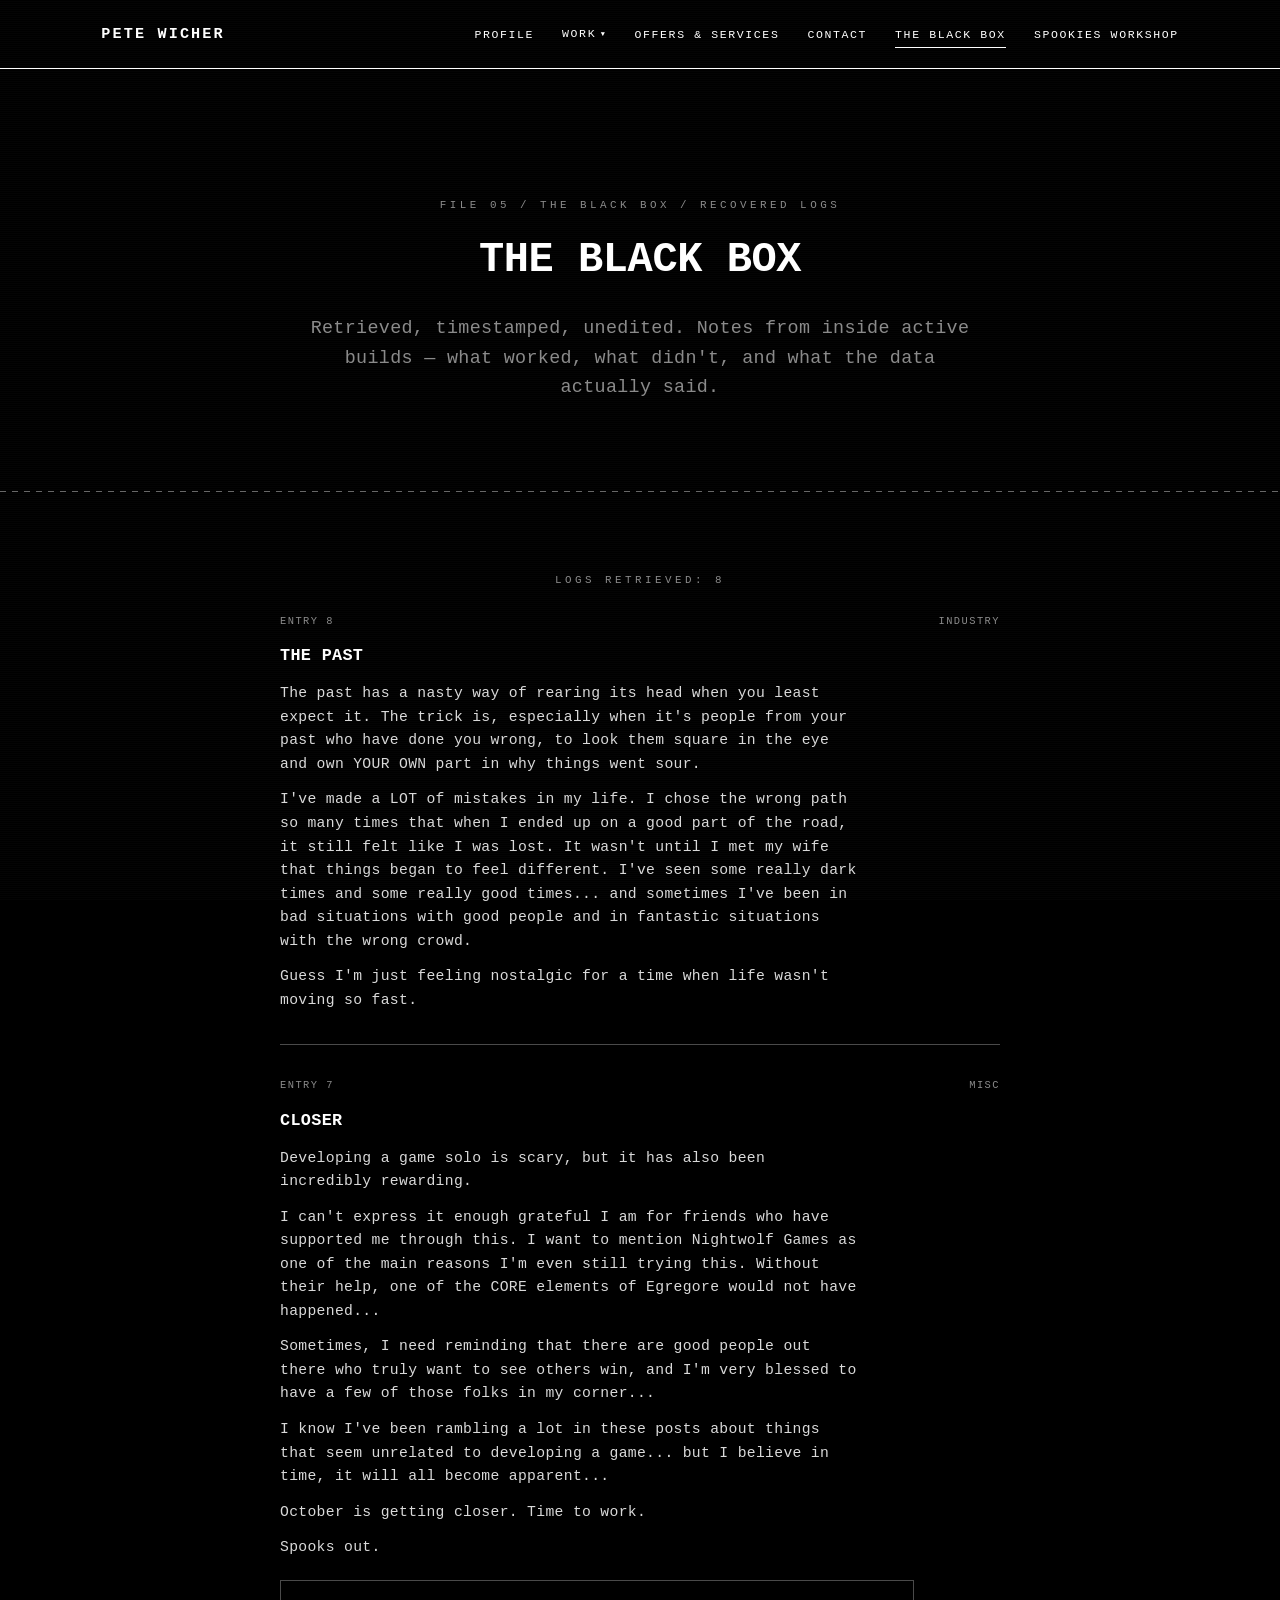
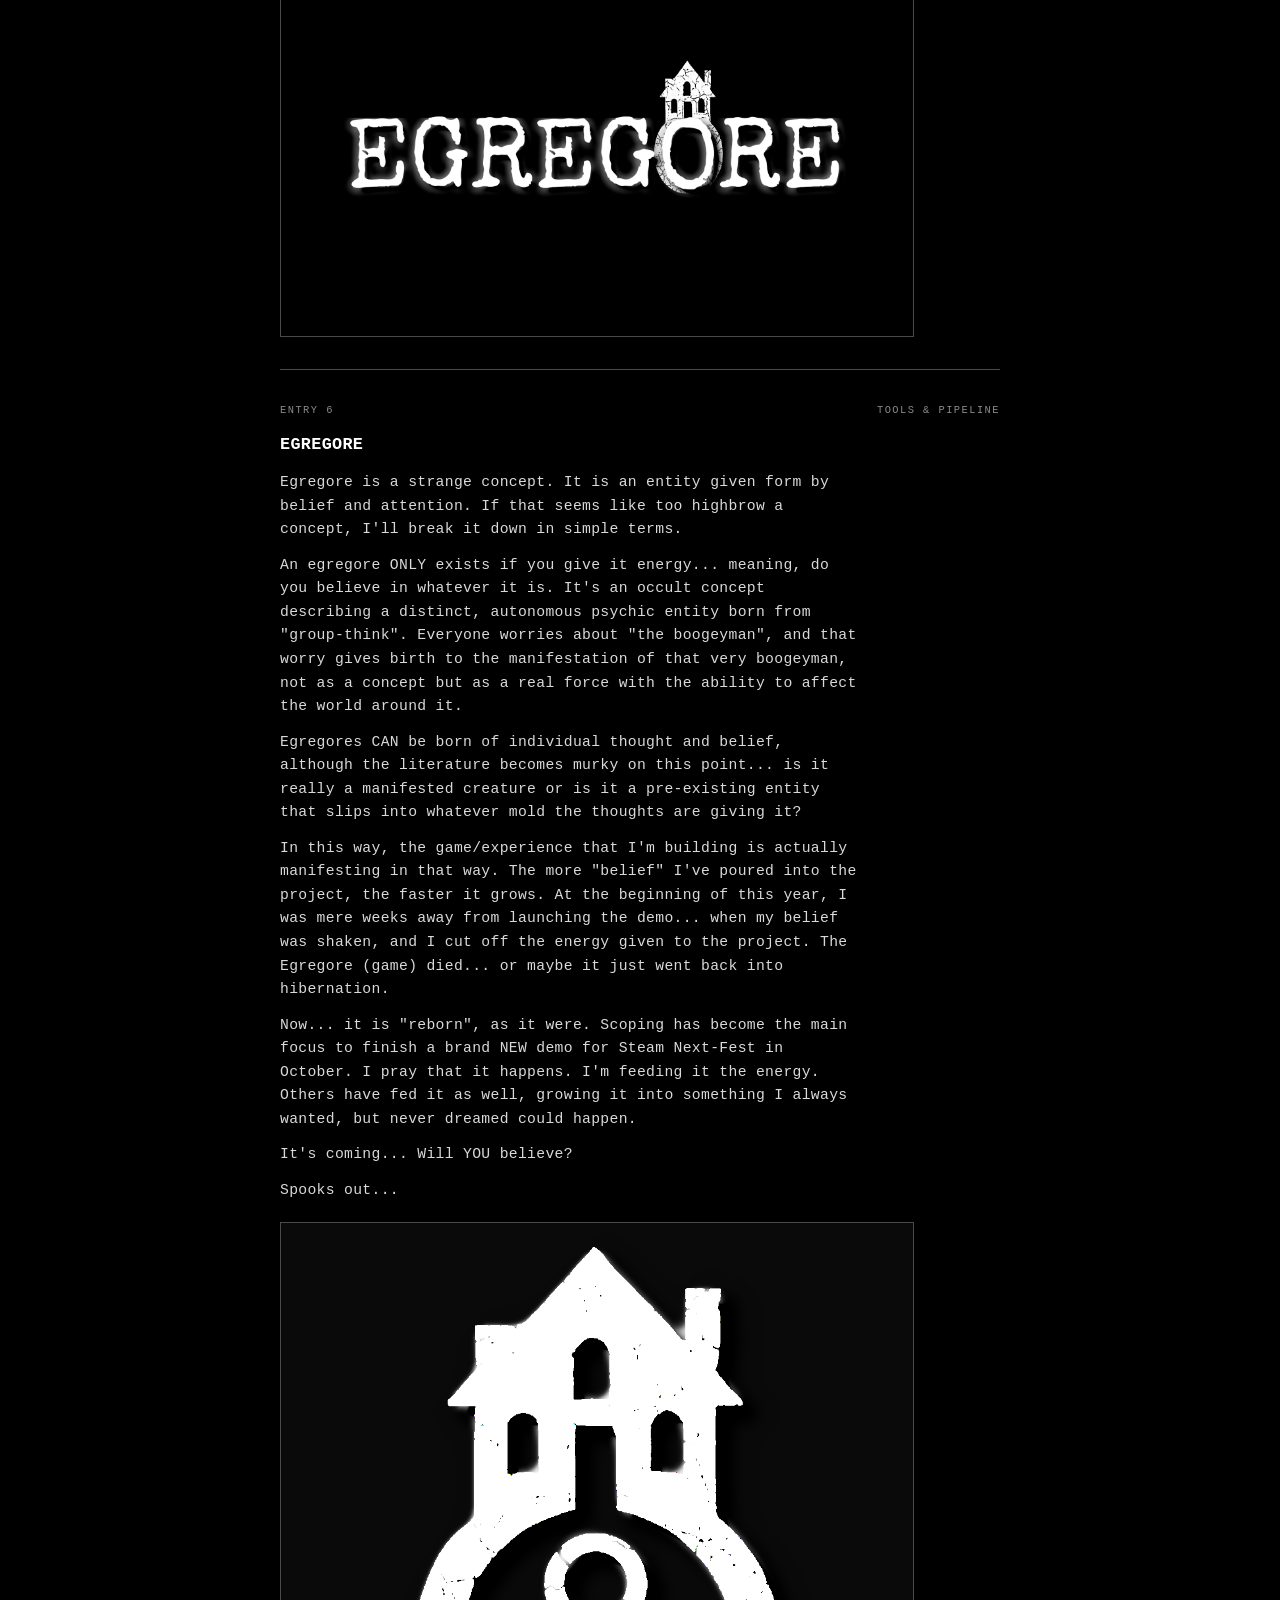
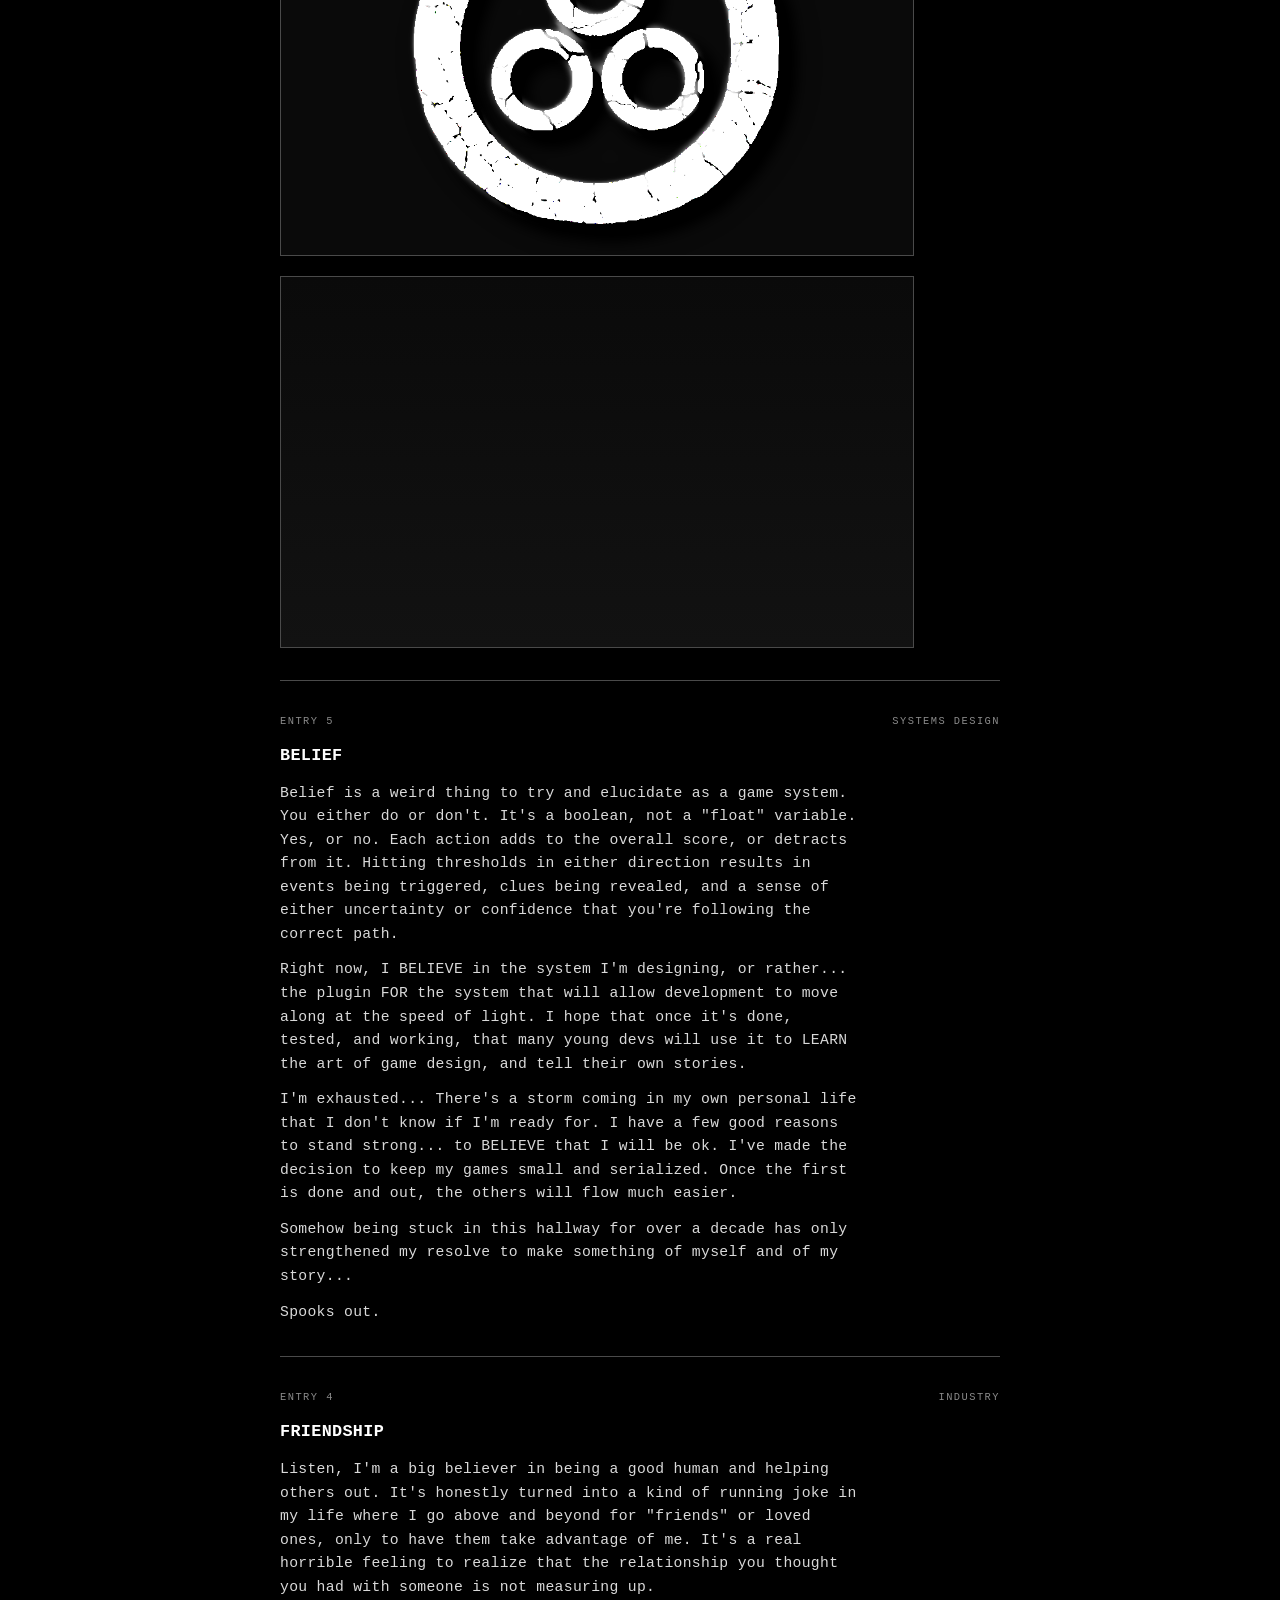
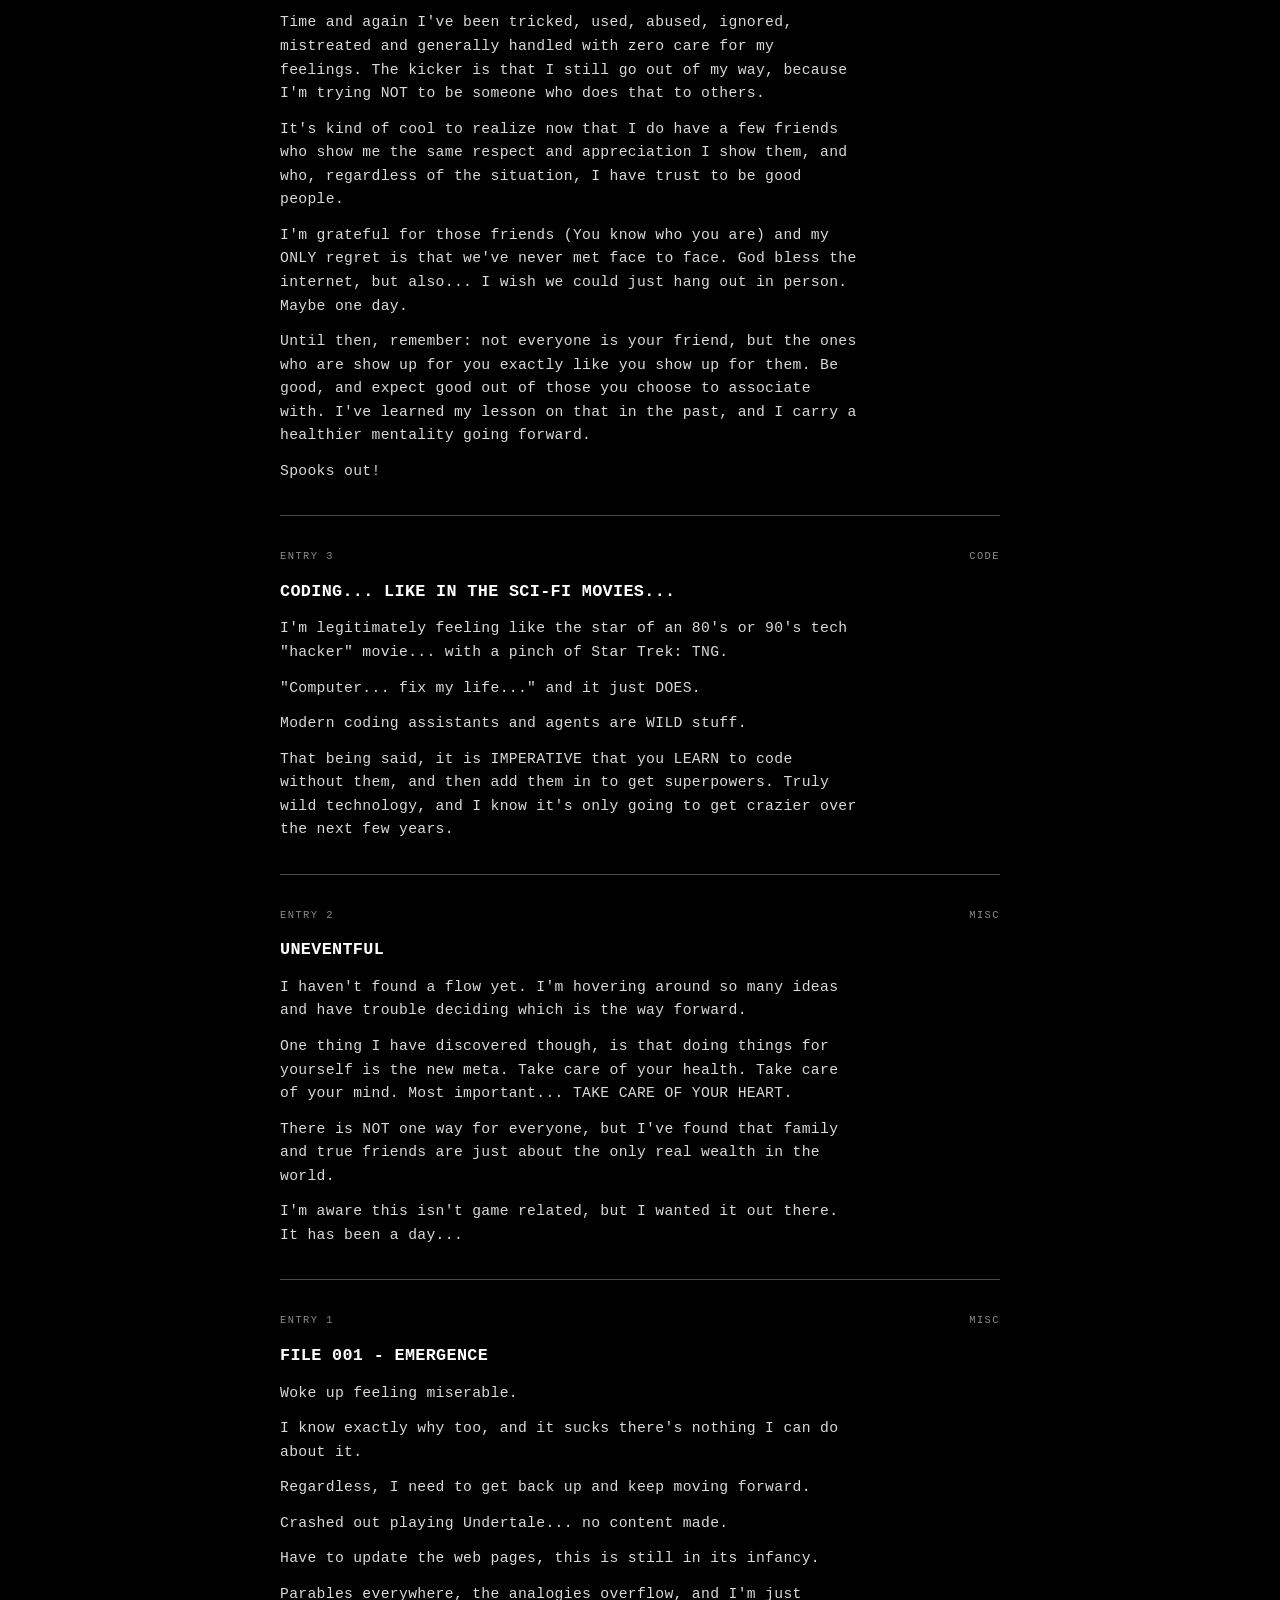
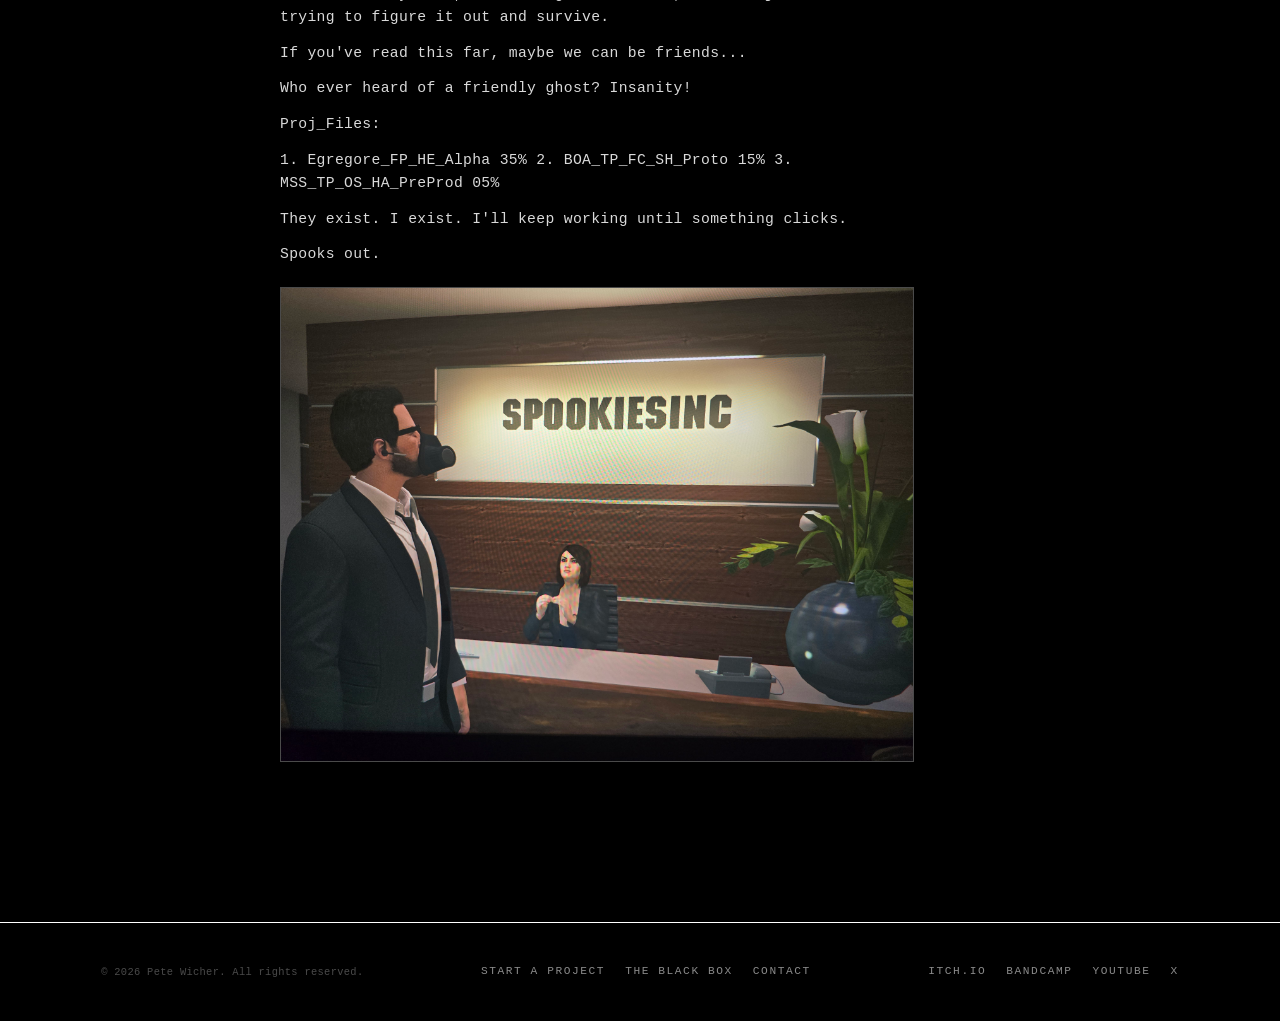
==== commit 6499219e: "Move The Black Box nav link between Contact and Spookies Workshop on all pages" ====
--- a/black-box/index.html
+++ b/black-box/index.html
@@ -34,9 +34,9 @@
             <li><a href="https://mister-spookies.itch.io/project-log" target="_blank" rel="noopener">Code</a></li>
           </ul>
         </li>
-        <li><a href="index.html" aria-current="page">The Black Box</a></li>
         <li><a href="../offers/index.html">Offers &amp; Services</a></li>
         <li><a href="../contact/index.html">Contact</a></li>
+        <li><a href="index.html" aria-current="page">The Black Box</a></li>
         <li><a href="../spookies-workshop/index.html">Spookies Workshop</a></li>
       </ul>
     </nav>
--- a/css/portfolio.css
+++ b/css/portfolio.css
@@ -738,17 +738,21 @@
     left: 0;
     right: 0;
     bottom: 0;
-    background: var(--black);
+background: var(--black);
     flex-direction: column;
     align-items: flex-start;
     padding: 2rem var(--gutter);
-    transform: translateX(100%);
-    transition: transform 0.3s var(--ease);
+    opacity: 0;
+    visibility: hidden;
+    pointer-events: none;
+    transition: opacity 0.3s var(--ease), visibility 0.3s;
     overflow-y: auto;
   }
 
   .primary-nav.open {
-    transform: translateX(0);
+    opacity: 1;
+    visibility: visible;
+    pointer-events: auto;
   }
 
   .primary-nav > ul {
@@ -1253,6 +1257,31 @@
   align-self: center;
 }
 
+.tier-price {
+  font-family: var(--font-mono);
+  font-size: 1.15rem;
+  letter-spacing: var(--track-mid);
+  color: var(--white);
+  margin-top: auto;
+  padding-top: 1.25rem;
+}
+
+.tier-note {
+  display: block;
+  margin-top: 0.4rem;
+  font-size: 0.8rem;
+  color: var(--grey);
+}
+
+.tier-turnaround {
+  display: block;
+  margin-top: 0.5rem;
+  font-size: 0.68rem;
+  letter-spacing: var(--track-mid);
+  text-transform: uppercase;
+  color: var(--grey);
+}
+
 /* --------------------------------------------------------------------------
    MODAL WINDOWS (offers page) — floating dossier cards
    -------------------------------------------------------------------------- */
@@ -1625,3 +1654,184 @@
   letter-spacing: var(--track-mid);
   text-transform: uppercase;
 }
+
+/* ------------------------------------------------------------------ */
+/*  PITCH DECK PAGE-IMAGE STRIPS + FULL-SCREEN VIEWER (services/pitch-deck.html)
+/* ------------------------------------------------------------------ */
+.deck-strip {
+  max-height: 400px;
+  overflow-y: auto;
+  display: flex;
+  flex-direction: column;
+  gap: 0.75rem;
+  background: var(--black);
+  border: 1px solid var(--grey-dim);
+  padding: 0.75rem;
+  scrollbar-color: var(--grey) var(--black);
+}
+
+.deck-strip img {
+  display: block;
+  width: 100%;
+  height: auto;
+  border: 1px solid var(--grey-dim);
+  cursor: zoom-in;
+  user-select: none;
+  -webkit-user-drag: none;
+}
+
+.deck-hint {
+  margin: 0.5rem 0 0;
+  font-size: 0.74rem;
+  color: var(--grey);
+  text-transform: uppercase;
+  letter-spacing: var(--track-mid);
+}
+
+.deck-lightbox {
+  position: fixed;
+  inset: 0;
+  z-index: 1300;
+  display: none;
+}
+
+.deck-lightbox.is-open {
+  display: block;
+}
+
+.deck-lightbox-backdrop {
+  position: absolute;
+  inset: 0;
+  background: rgba(0, 0, 0, 0.92);
+  backdrop-filter: blur(3px);
+}
+
+.deck-lightbox-panel {
+  position: relative;
+  height: 100%;
+  display: flex;
+  flex-direction: column;
+  padding: 1rem clamp(0.5rem, 2vw, 2.5rem);
+}
+
+.deck-lightbox-header {
+  display: flex;
+  align-items: center;
+  justify-content: space-between;
+  gap: 1rem;
+  padding-bottom: 0.75rem;
+  border-bottom: 1px solid var(--grey-dim);
+}
+
+.deck-lightbox-title {
+  font-size: 1rem;
+  text-transform: uppercase;
+  letter-spacing: var(--track-mid);
+  color: var(--white);
+}
+
+.deck-lightbox-close {
+  background: none;
+  border: 1px solid var(--grey-dim);
+  color: var(--white);
+  font-size: 1.4rem;
+  line-height: 1;
+  width: 2.25rem;
+  height: 2.25rem;
+  cursor: pointer;
+  flex-shrink: 0;
+}
+
+.deck-lightbox-close:hover,
+.deck-lightbox-close:focus-visible {
+  background: var(--grey-dim);
+}
+
+.deck-lightbox-body {
+  flex: 1;
+  overflow-y: auto;
+  display: flex;
+  flex-direction: column;
+  align-items: center;
+  gap: 1rem;
+  padding: 1rem 0;
+}
+
+.deck-lightbox-body img {
+  display: block;
+  width: 100%;
+  max-width: min(1400px, 100%);
+  height: auto;
+  border: 1px solid var(--grey-dim);
+  user-select: none;
+  -webkit-user-drag: none;
+}
+
+body.deck-lightbox-open {
+  overflow: hidden;
+}
+
+/* --------------------------------------------------------------------------
+   18. PROTOTYPE DOWNLOAD CARDS (work/prototypes.html)
+   -------------------------------------------------------------------------- */
+.proto-grid {
+  grid-template-columns: repeat(3, 1fr);
+}
+
+@media (max-width: 900px) {
+  .proto-grid {
+    grid-template-columns: repeat(2, 1fr);
+  }
+}
+
+@media (max-width: 720px) {
+  .proto-grid {
+    grid-template-columns: 1fr;
+  }
+}
+
+a.blueprint-media.proto-media {
+  flex-direction: column;
+  gap: 0.45rem;
+  padding: 1rem;
+  text-decoration: none;
+  color: var(--grey);
+}
+
+.proto-media img {
+  max-width: 100%;
+  max-height: 100%;
+  width: auto;
+  height: auto;
+  flex: 1 1 auto;
+  min-height: 0;
+  object-fit: contain;
+  transition: transform 0.25s var(--ease);
+}
+
+.proto-media:hover img {
+  transform: scale(1.04);
+}
+
+.proto-hint {
+  font-size: 0.6rem;
+  letter-spacing: var(--track-mid);
+  text-transform: uppercase;
+  color: var(--grey-dim);
+  transition: color 0.25s var(--ease);
+}
+
+.proto-media:hover .proto-hint {
+  color: var(--white);
+}
+
+.proto-warning {
+  margin-top: 1rem;
+  padding: 0.7rem 0.85rem;
+  border: 1px solid var(--grey-dim);
+  border-left: 3px solid var(--grey);
+  font-size: 0.78rem;
+  line-height: 1.5;
+  color: var(--grey);
+  margin-bottom: 0;
+}
